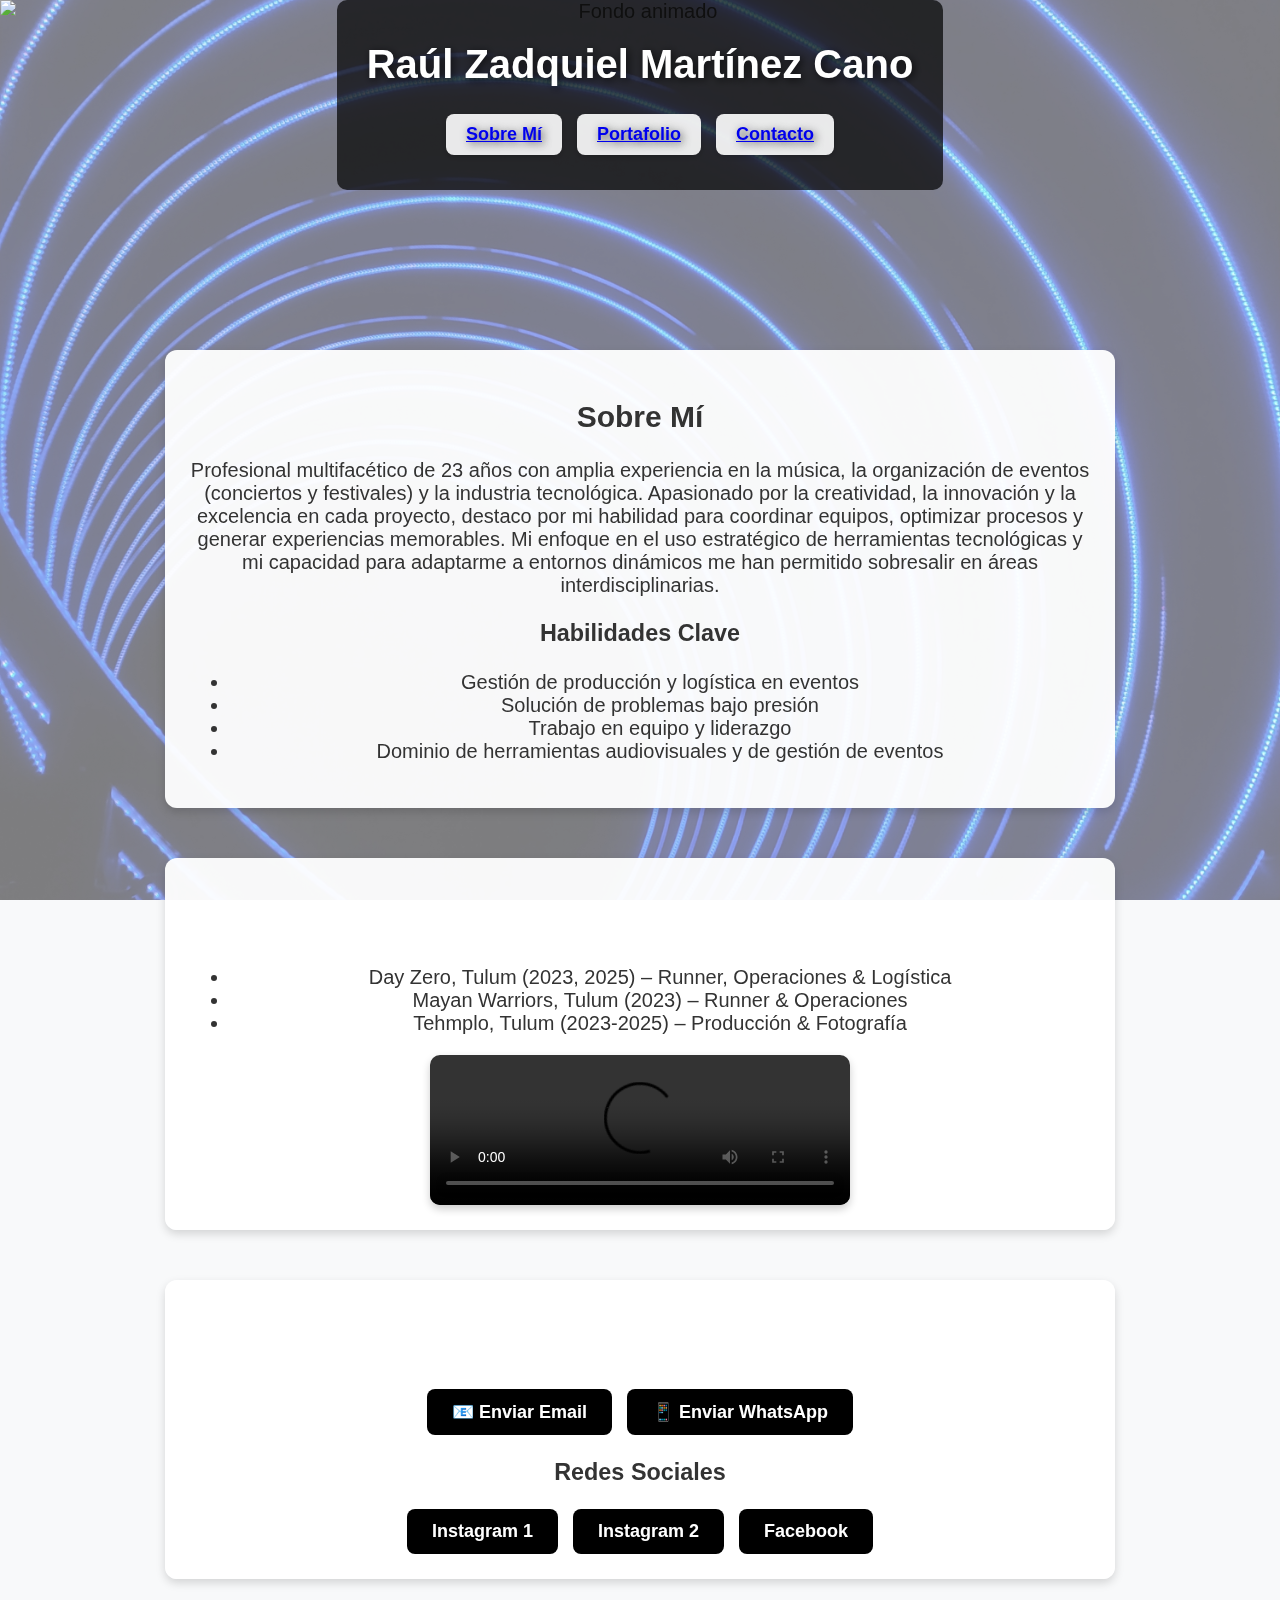
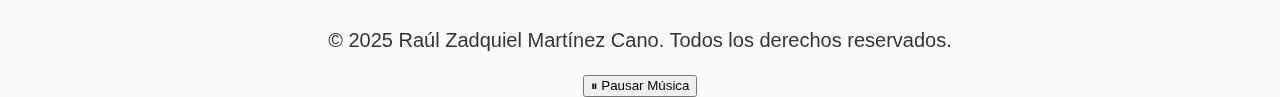
==== index.html @ ecc97858 "Mejoras en diseño" ====
<!DOCTYPE html>
<html lang="es">
<head>
    <meta charset="UTF-8">
    <meta name="viewport" content="width=device-width, initial-scale=1.0">
    <title>Raúl Zadquiel - Portafolio</title>
    <link rel="stylesheet" href="css/styles.css">
</head>
<body>
    <!-- Encabezado con GIF de fondo -->
    <header>
        <div class="video-header">
            <img src="videos/fondo.gif" class="header-gif" alt="Fondo animado">
            <div class="header-content">
                <h1 class="fade-in">Raúl Zadquiel Martínez Cano</h1>
                <nav class="menu-container">
                    <div class="menu-item"><a href="#sobre-mi">Sobre Mí</a></div>
                    <div class="menu-item"><a href="#portafolio">Portafolio</a></div>
                    <div class="menu-item"><a href="#contacto">Contacto</a></div>
                </nav>
            </div>
        </div>
    </header>
    
    <!-- Imagen de fondo para el resto de la página -->
    <img src="img/Im1.jpg" class="background-image" alt="Imagen de fondo">
    
    <section id="sobre-mi" class="fade-in">
        <h2>Sobre Mí</h2>
        <p>Profesional multifacético de 23 años con amplia experiencia en la música, la organización de eventos (conciertos y festivales) y la industria tecnológica. Apasionado por la creatividad, la innovación y la excelencia en cada proyecto, destaco por mi habilidad para coordinar equipos, optimizar procesos y generar experiencias memorables. Mi enfoque en el uso estratégico de herramientas tecnológicas y mi capacidad para adaptarme a entornos dinámicos me han permitido sobresalir en áreas interdisciplinarias.
        </p>
        <h3>Habilidades Clave</h3>
        <ul>
            <li>Gestión de producción y logística en eventos</li>
            <li>Solución de problemas bajo presión</li>
            <li>Trabajo en equipo y liderazgo</li>
            <li>Dominio de herramientas audiovisuales y de gestión de eventos</li>
        </ul>
    </section>
    
    <section id="portafolio" class="fade-in">
        <h2>Portafolio</h2>
        <ul>
            <li>Day Zero, Tulum (2023, 2025) – Runner, Operaciones & Logística</li>
            <li>Mayan Warriors, Tulum (2023) – Runner & Operaciones</li>
            <li>Tehmplo, Tulum (2023-2025) – Producción & Fotografía</li>
        </ul>
        <div class="video-container">
            <video controls>
                <source src="videos/paisaje.mp4" type="video/mp4">
                Tu navegador no soporta la reproducción de videos.
            </video>
        </div>
    </section>
    
    <section id="contacto" class="fade-in">
        <h2>Contacto</h2>
        <div class="social-container">
            <a href="mailto:raulzadquielmartinezcano@gmail.com" class="social-item" target="_blank">📧 Enviar Email</a>
            <a href="https://wa.me/525513612603" class="social-item" target="_blank">📱 Enviar WhatsApp</a>
        </div>
        <h3>Redes Sociales</h3>
        <div class="social-container">
            <a href="https://www.instagram.com/mercenario2230/" target="_blank" class="social-item">Instagram 1</a>
            <a href="https://www.instagram.com/p_u_r_x/" target="_blank" class="social-item">Instagram 2</a>
            <a href="https://www.facebook.com/R.prilip/" target="_blank" class="social-item">Facebook</a>
        </div>
    </section>
    
    <footer>
        <p>&copy; 2025 Raúl Zadquiel Martínez Cano. Todos los derechos reservados.</p>
    </footer>
    
    <!-- Botón para controlar la música al final de la página -->
    <button id="play-music" class="music-button">⏸ Pausar Música</button>
    <audio id="background-music" loop autoplay>
        <source src="audio/mimusica.mp3" type="audio/mp3">
        Tu navegador no soporta el audio.
    </audio>
    
    <script src="js/scripts.js"></script>
</body>
</html>
---- css/styles.css ----
/* Estilos Generales */
body {
    font-family: 'Arial', sans-serif;
    font-size: 20px;
    background-color: #f8f9fa;
    color: #333;
    margin: 0;
    padding: 0;
    text-align: center;
    position: relative;
    overflow-x: hidden;
}

/* GIF en el encabezado */
.video-header {
    position: relative;
    width: 100%;
    height: 300px;
    overflow: hidden;
}

.video-header .header-gif {
    position: absolute;
    top: 0;
    left: 0;
    width: 100%;
    height: 100%;
    object-fit: cover;
    z-index: -1;
}

.header-content {
    position: relative;
    z-index: 1;
    color: white;
    text-shadow: 2px 2px 8px rgba(0, 0, 0, 0.7);
    padding: 50px 0;
    background: rgba(0, 0, 0, 0.7);
    display: inline-block;
    border-radius: 10px;
    padding: 15px 30px;
}

/* Imagen de fondo para el resto de la página */
.background-image {
    position: fixed;
    top: 0;
    left: 0;
    width: 100%;
    height: 100%;
    object-fit: cover;
    z-index: -2;
    opacity: 0.5;
}

/* Menú de navegación destacado */
.menu-container {
    display: flex;
    justify-content: center;
    gap: 15px;
    margin: 20px auto;
}

.menu-item {
    background-color: rgba(255, 255, 255, 0.9);
    padding: 10px 20px;
    border-radius: 8px;
    box-shadow: 0 2px 6px rgba(0, 0, 0, 0.2);
    font-size: 18px;
    font-weight: bold;
    transition: transform 0.9s ease-in-out;
    color: black;
}

.menu-item:hover {
    transform: scale(1.1);
}

/* Redes sociales */
.social-container {
    display: flex;
    justify-content: center;
    gap: 15px;
    margin-top: 20px;
}

.social-item {
    background: black;
    color: white;
    padding: 12px 25px;
    border-radius: 8px;
    font-size: 18px;
    font-weight: bold;
    text-decoration: none;
    transition: all 0.6s ease-in-out;
    display: inline-block;
}

.social-item:hover {
    background: #444;
    transform: scale(1.1);
}

/* Secciones */
section {
    max-width: 900px;
    margin: 50px auto;
    padding: 25px;
    background-color: rgba(255, 255, 255, 0.95);
    box-shadow: 0 4px 10px rgba(0, 0, 0, 0.15);
    border-radius: 12px;
    position: relative;
    z-index: 1;
    opacity: 0;
    transform: translateY(80px);
    transition: opacity 2s ease-out, transform 2s ease-out;
}

/* Animaciones */
.fade-in {
    opacity: 1 !important;
    transform: translateY(0) !important;
}

h1, h2 {
    opacity: 0;
    transform: translateY(80px);
    transition: opacity 1.8s ease-out, transform 1.8s ease-out;
}

/* Barra de desplazamiento personalizada */
::-webkit-scrollbar {
    width: 12px;
}

::-webkit-scrollbar-track {
    background: #f1f1f1;
}

::-webkit-scrollbar-thumb {
    background: #888;
    border-radius: 6px;
}

::-webkit-scrollbar-thumb:hover {
    background: #555;
}

/* Videos en portafolio */
.video-container {
    display: flex;
    justify-content: center;
    gap: 20px;
    flex-wrap: wrap;
    margin-top: 20px;
}

.video-container video {
    width: 100%;
    max-width: 420px;
    border-radius: 10px;
    box-shadow: 0 4px 8px rgba(0, 0, 0, 0.2);
}
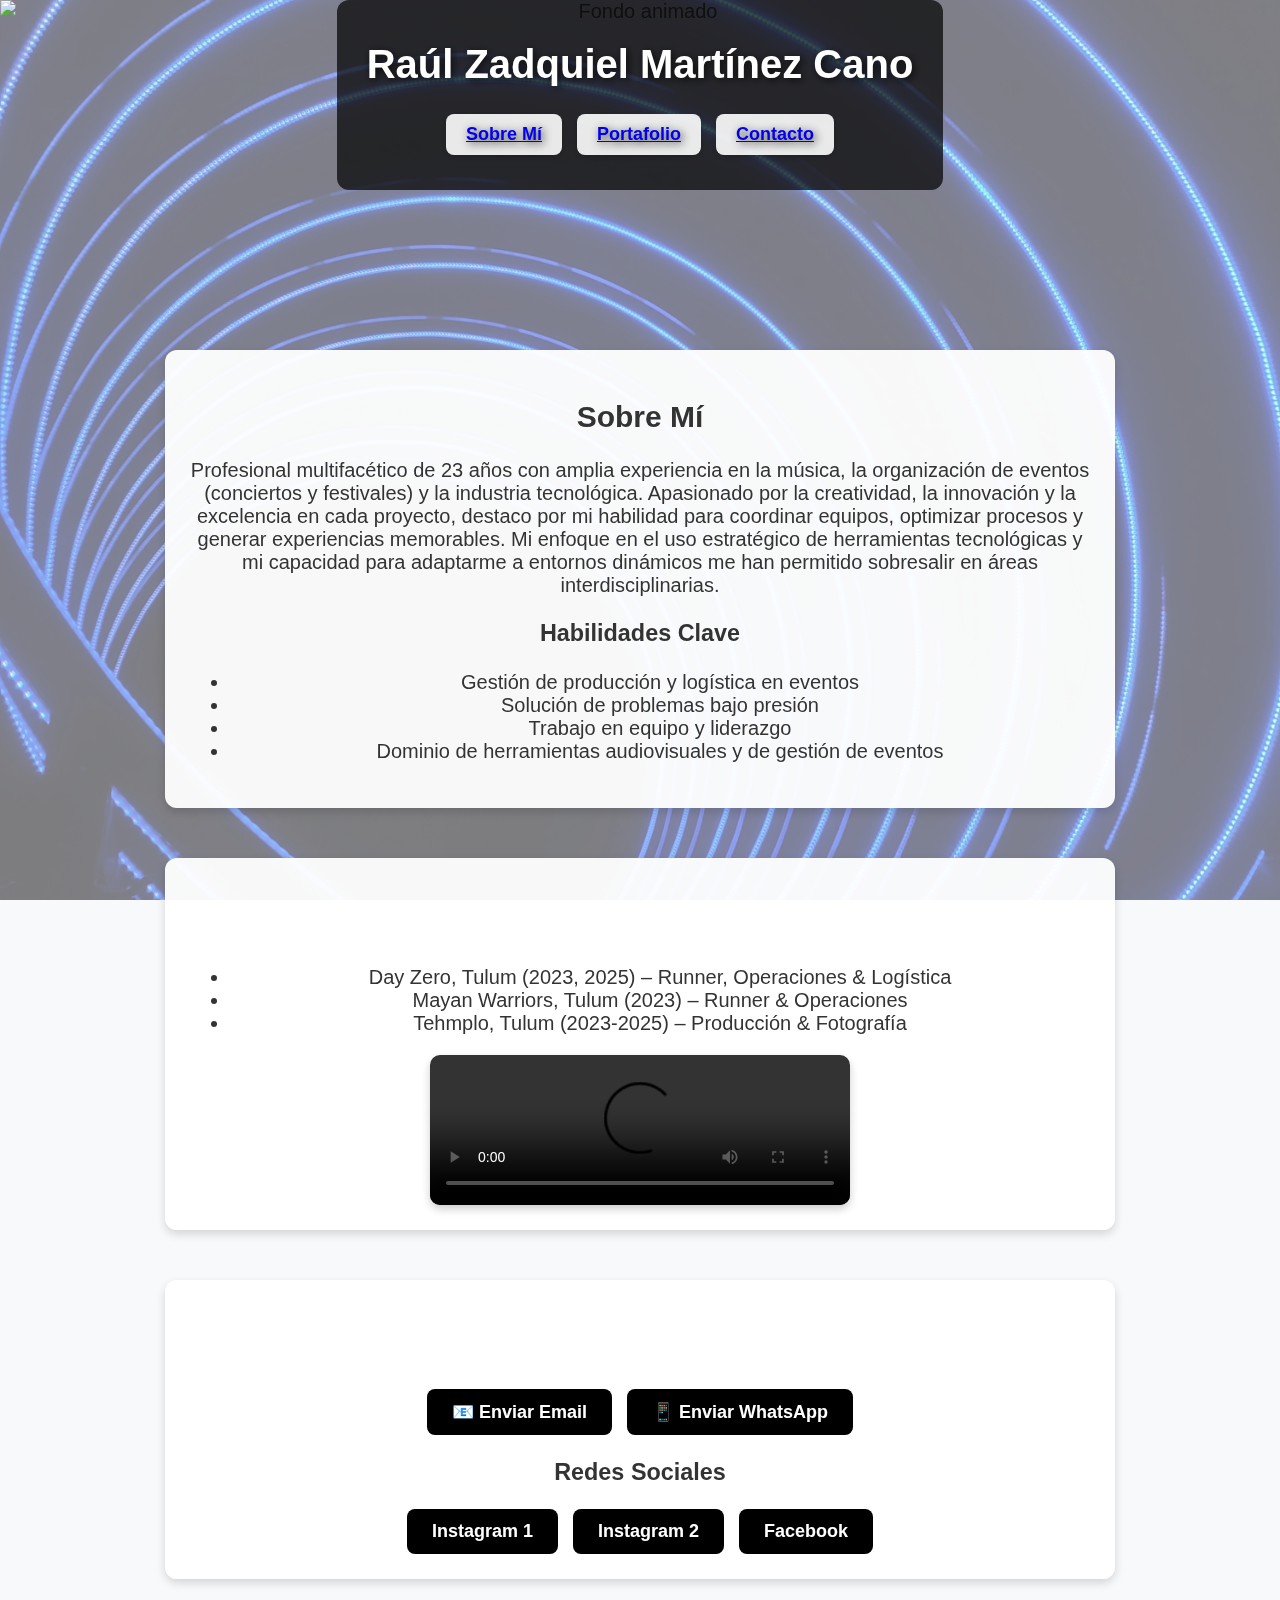
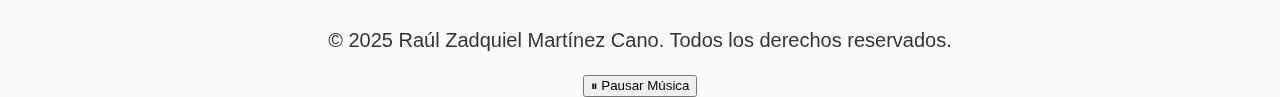
==== commit 85b1b0f2: "Mejoras en diseño 2" ====
--- a/index.html
+++ b/index.html
@@ -12,6 +12,7 @@
         <div class="video-header">
             <img src="videos/fondo.gif" class="header-gif" alt="Fondo animado">
             <div class="header-content">
+            </p>
                 <h1 class="fade-in">Raúl Zadquiel Martínez Cano</h1>
                 <nav class="menu-container">
                     <div class="menu-item"><a href="#sobre-mi">Sobre Mí</a></div>
--- a/css/styles.css
+++ b/css/styles.css
@@ -33,11 +33,11 @@
     position: relative;
     z-index: 1;
     color: white;
-    text-shadow: 2px 2px 8px rgba(0, 0, 0, 0.7);
+    text-shadow: 2px 2px 8px rgba(0, 0, 0, 0.783);
     padding: 50px 0;
     background: rgba(0, 0, 0, 0.7);
     display: inline-block;
-    border-radius: 10px;
+    border-radius: 12px;
     padding: 15px 30px;
 }
 
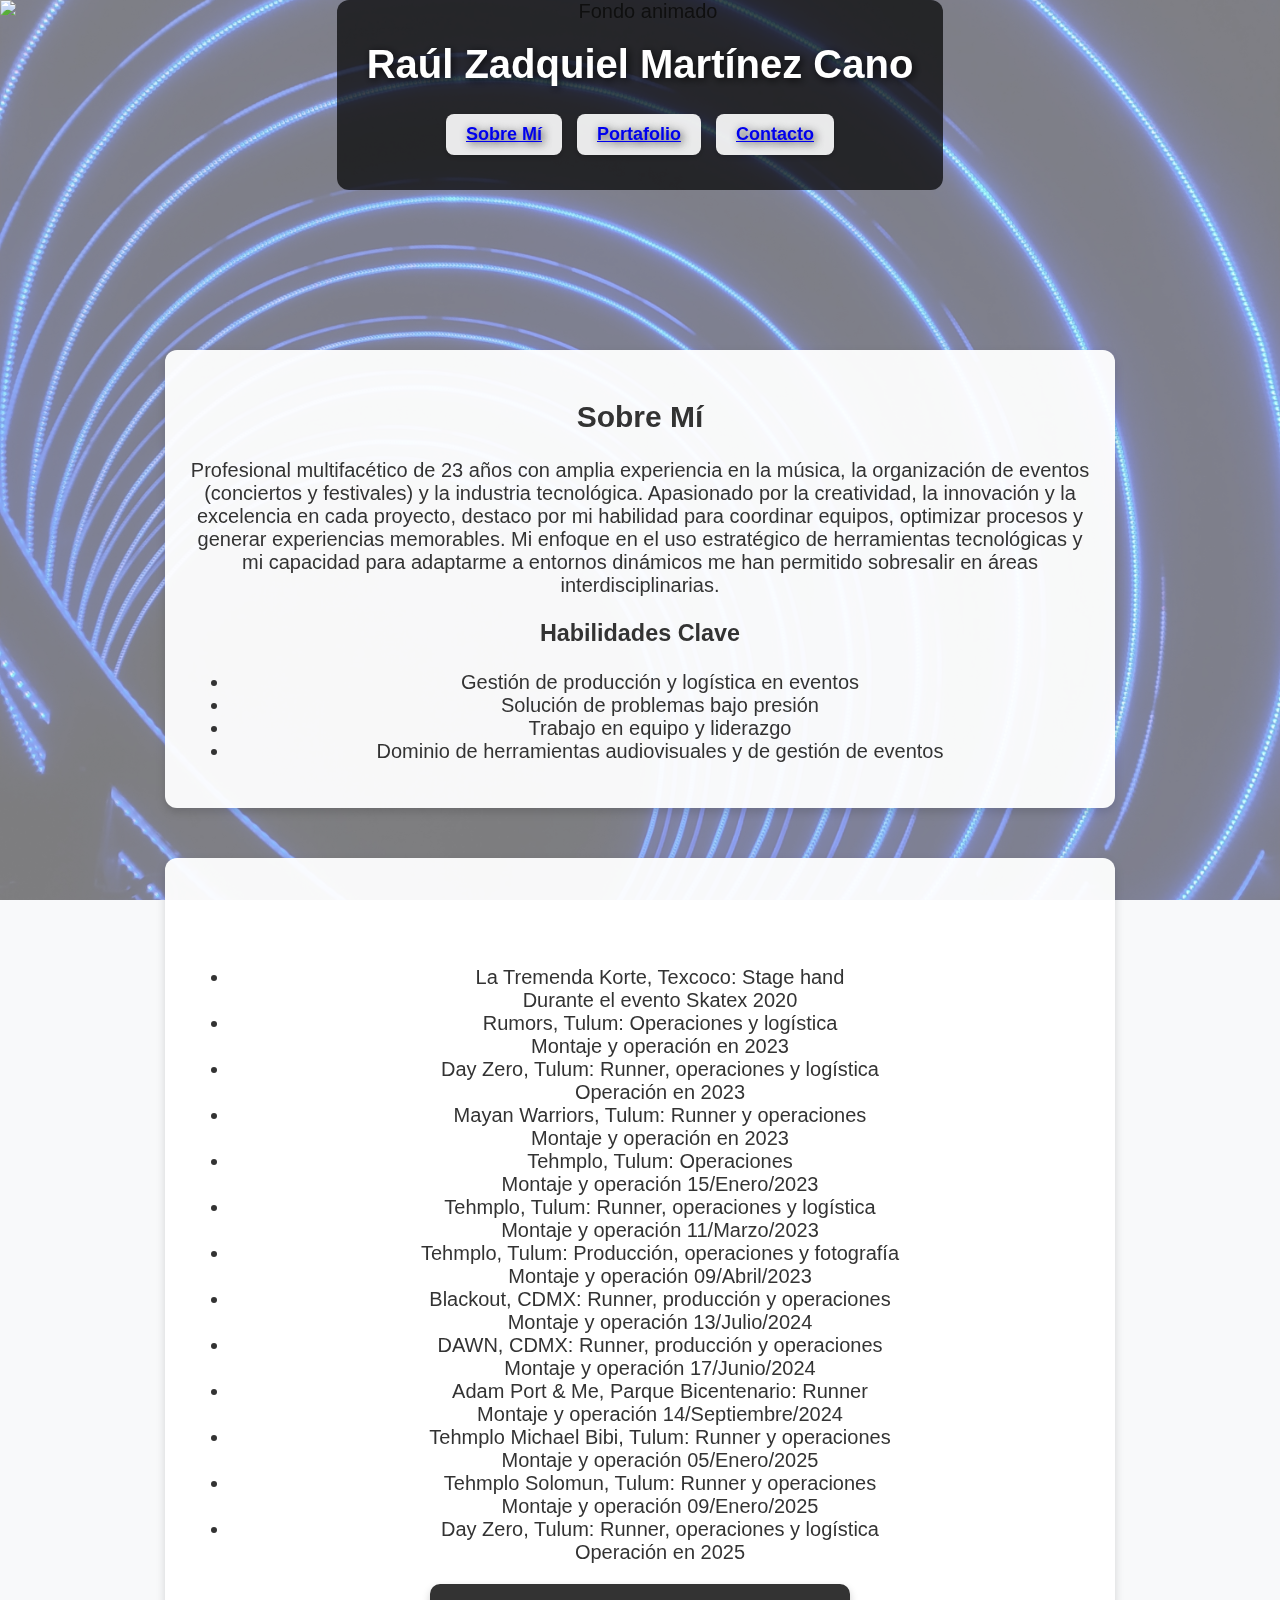
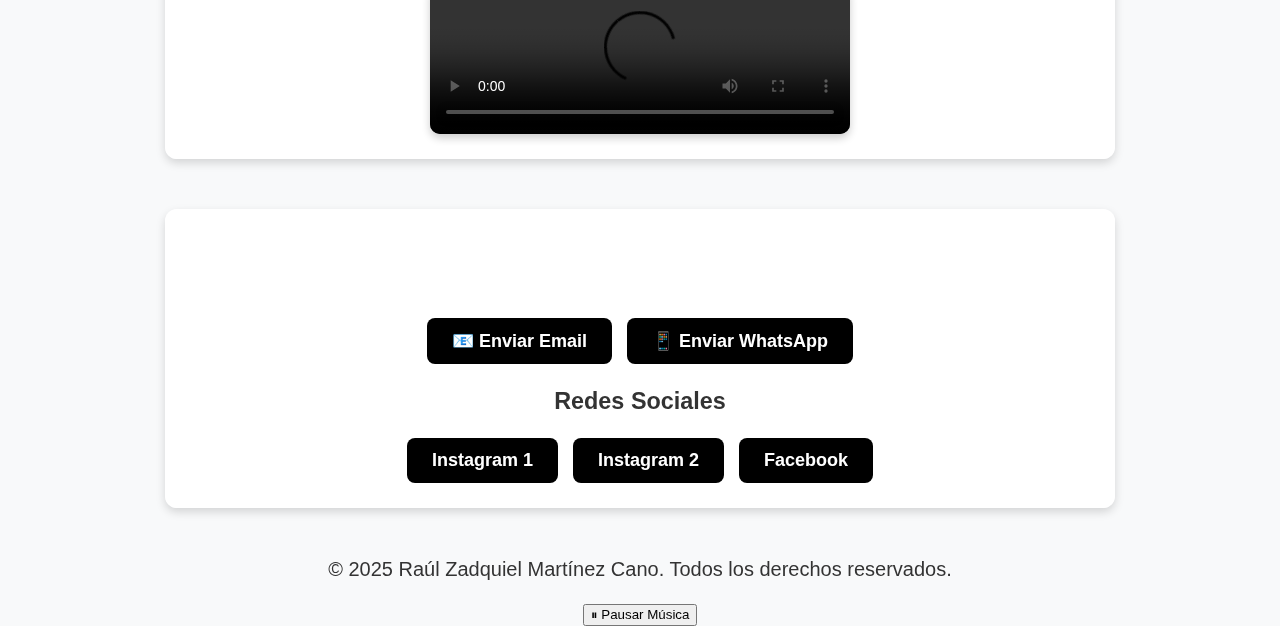
==== commit 2e216ade: "Mejoras en contenido" ====
--- a/index.html
+++ b/index.html
@@ -42,9 +42,19 @@
     <section id="portafolio" class="fade-in">
         <h2>Portafolio</h2>
         <ul>
-            <li>Day Zero, Tulum (2023, 2025) – Runner, Operaciones & Logística</li>
-            <li>Mayan Warriors, Tulum (2023) – Runner & Operaciones</li>
-            <li>Tehmplo, Tulum (2023-2025) – Producción & Fotografía</li>
+            <li>La Tremenda Korte, Texcoco: Stage hand<br>Durante el evento Skatex 2020</li>
+            <li>Rumors, Tulum: Operaciones y logística<br>Montaje y operación en 2023</li>
+            <li>Day Zero, Tulum: Runner, operaciones y logística<br>Operación en 2023</li>
+            <li>Mayan Warriors, Tulum: Runner y operaciones<br>Montaje y operación en 2023</li>
+            <li>Tehmplo, Tulum: Operaciones<br>Montaje y operación 15/Enero/2023</li>
+            <li>Tehmplo, Tulum: Runner, operaciones y logística<br>Montaje y operación 11/Marzo/2023</li>
+            <li>Tehmplo, Tulum: Producción, operaciones y fotografía<br>Montaje y operación 09/Abril/2023</li>
+            <li>Blackout, CDMX: Runner, producción y operaciones<br>Montaje y operación 13/Julio/2024</li>
+            <li>DAWN, CDMX: Runner, producción y operaciones<br>Montaje y operación 17/Junio/2024</li>
+            <li>Adam Port & Me, Parque Bicentenario: Runner<br>Montaje y operación 14/Septiembre/2024</li>
+            <li>Tehmplo Michael Bibi, Tulum: Runner y operaciones<br>Montaje y operación 05/Enero/2025</li>
+            <li>Tehmplo Solomun, Tulum: Runner y operaciones<br>Montaje y operación 09/Enero/2025</li>
+            <li>Day Zero, Tulum: Runner, operaciones y logística<br>Operación en 2025</li>
         </ul>
         <div class="video-container">
             <video controls>
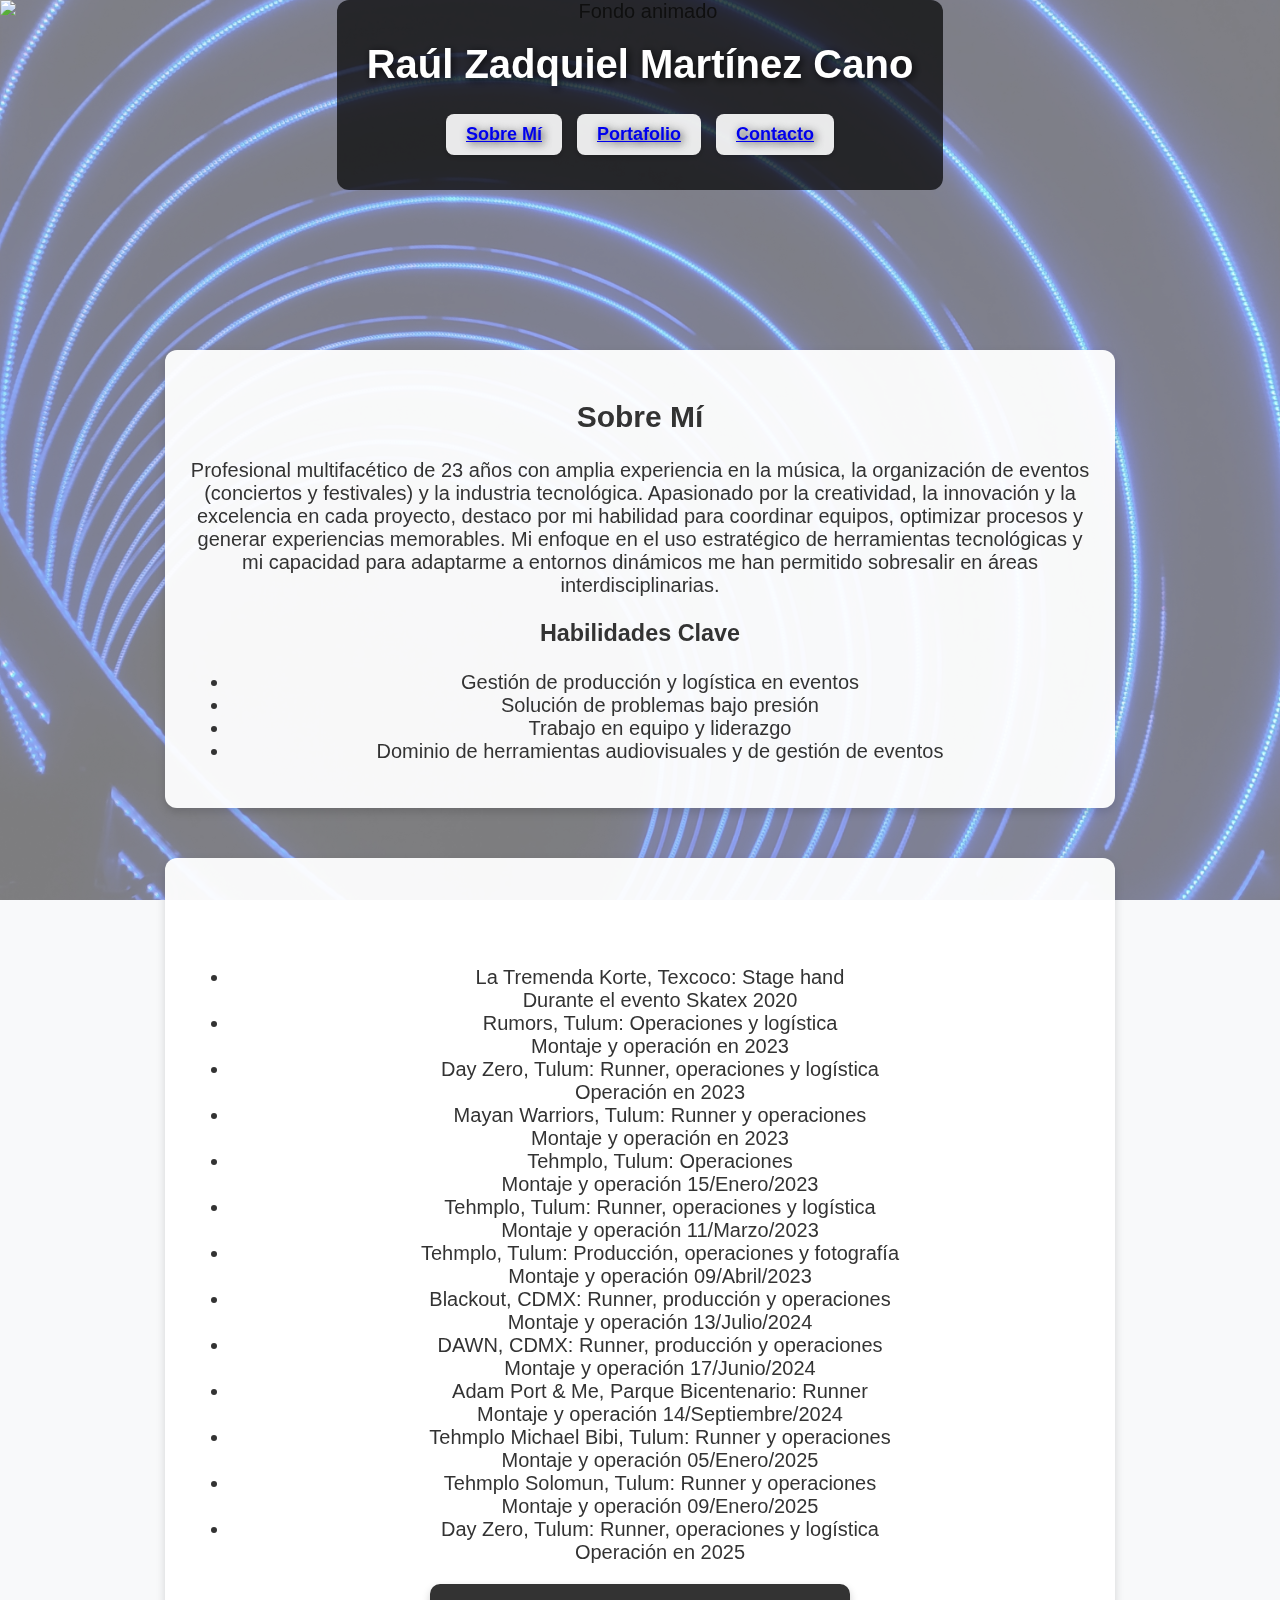
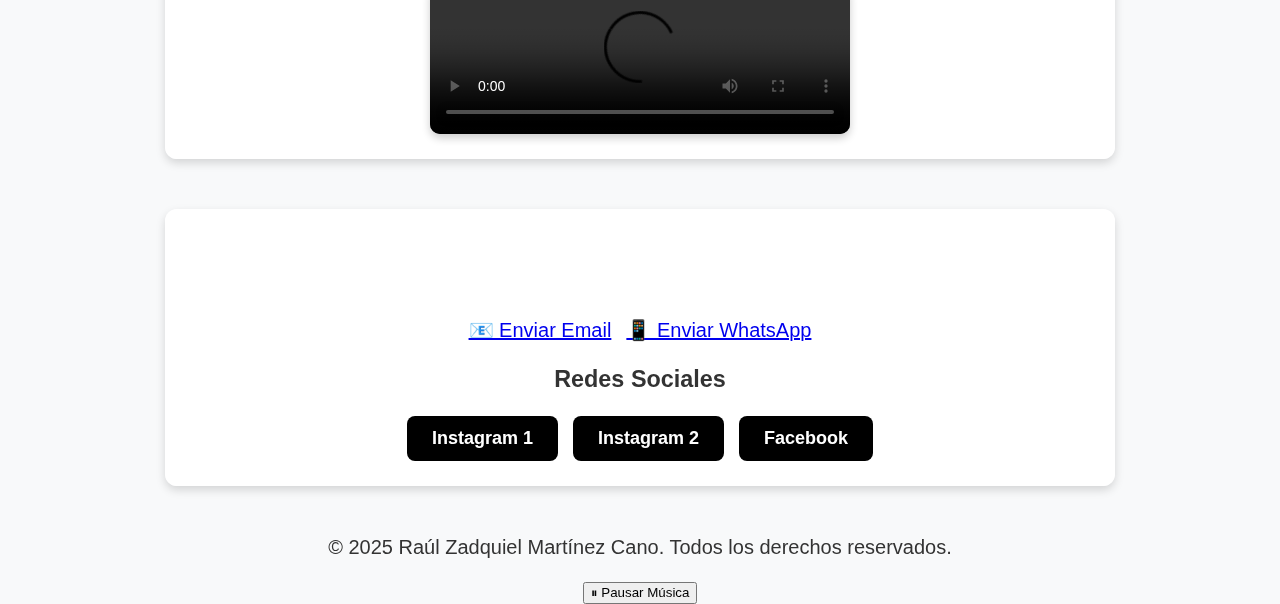
==== commit 22192308: "Mejoras de estilo" ====
--- a/index.html
+++ b/index.html
@@ -12,12 +12,11 @@
         <div class="video-header">
             <img src="videos/fondo.gif" class="header-gif" alt="Fondo animado">
             <div class="header-content">
-            </p>
-                <h1 class="fade-in">Raúl Zadquiel Martínez Cano</h1>
+                <h1 class="fade-in slide-down">Raúl Zadquiel Martínez Cano</h1>
                 <nav class="menu-container">
-                    <div class="menu-item"><a href="#sobre-mi">Sobre Mí</a></div>
-                    <div class="menu-item"><a href="#portafolio">Portafolio</a></div>
-                    <div class="menu-item"><a href="#contacto">Contacto</a></div>
+                    <div class="menu-item slide-up"><a href="#sobre-mi">Sobre Mí</a></div>
+                    <div class="menu-item slide-up"><a href="#portafolio">Portafolio</a></div>
+                    <div class="menu-item slide-up"><a href="#contacto">Contacto</a></div>
                 </nav>
             </div>
         </div>
@@ -26,10 +25,9 @@
     <!-- Imagen de fondo para el resto de la página -->
     <img src="img/Im1.jpg" class="background-image" alt="Imagen de fondo">
     
-    <section id="sobre-mi" class="fade-in">
+    <section id="sobre-mi" class="fade-in slide-left">
         <h2>Sobre Mí</h2>
-        <p>Profesional multifacético de 23 años con amplia experiencia en la música, la organización de eventos (conciertos y festivales) y la industria tecnológica. Apasionado por la creatividad, la innovación y la excelencia en cada proyecto, destaco por mi habilidad para coordinar equipos, optimizar procesos y generar experiencias memorables. Mi enfoque en el uso estratégico de herramientas tecnológicas y mi capacidad para adaptarme a entornos dinámicos me han permitido sobresalir en áreas interdisciplinarias.
-        </p>
+        <p>Profesional multifacético de 23 años con amplia experiencia en la música, la organización de eventos (conciertos y festivales) y la industria tecnológica. Apasionado por la creatividad, la innovación y la excelencia en cada proyecto, destaco por mi habilidad para coordinar equipos, optimizar procesos y generar experiencias memorables. Mi enfoque en el uso estratégico de herramientas tecnológicas y mi capacidad para adaptarme a entornos dinámicos me han permitido sobresalir en áreas interdisciplinarias.</p>
         <h3>Habilidades Clave</h3>
         <ul>
             <li>Gestión de producción y logística en eventos</li>
@@ -39,7 +37,7 @@
         </ul>
     </section>
     
-    <section id="portafolio" class="fade-in">
+    <section id="portafolio" class="fade-in slide-right">
         <h2>Portafolio</h2>
         <ul>
             <li>La Tremenda Korte, Texcoco: Stage hand<br>Durante el evento Skatex 2020</li>
@@ -64,11 +62,11 @@
         </div>
     </section>
     
-    <section id="contacto" class="fade-in">
+    <section id="contacto" class="fade-in slide-up">
         <h2>Contacto</h2>
         <div class="social-container">
-            <a href="mailto:raulzadquielmartinezcano@gmail.com" class="social-item" target="_blank">📧 Enviar Email</a>
-            <a href="https://wa.me/525513612603" class="social-item" target="_blank">📱 Enviar WhatsApp</a>
+            <a href="mailto:raulzadquielmartinezcano@gmail.com" class="contact-button" target="_blank">📧 Enviar Email</a>
+            <a href="https://wa.me/525513612603" class="contact-button" target="_blank">📱 Enviar WhatsApp</a>
         </div>
         <h3>Redes Sociales</h3>
         <div class="social-container">
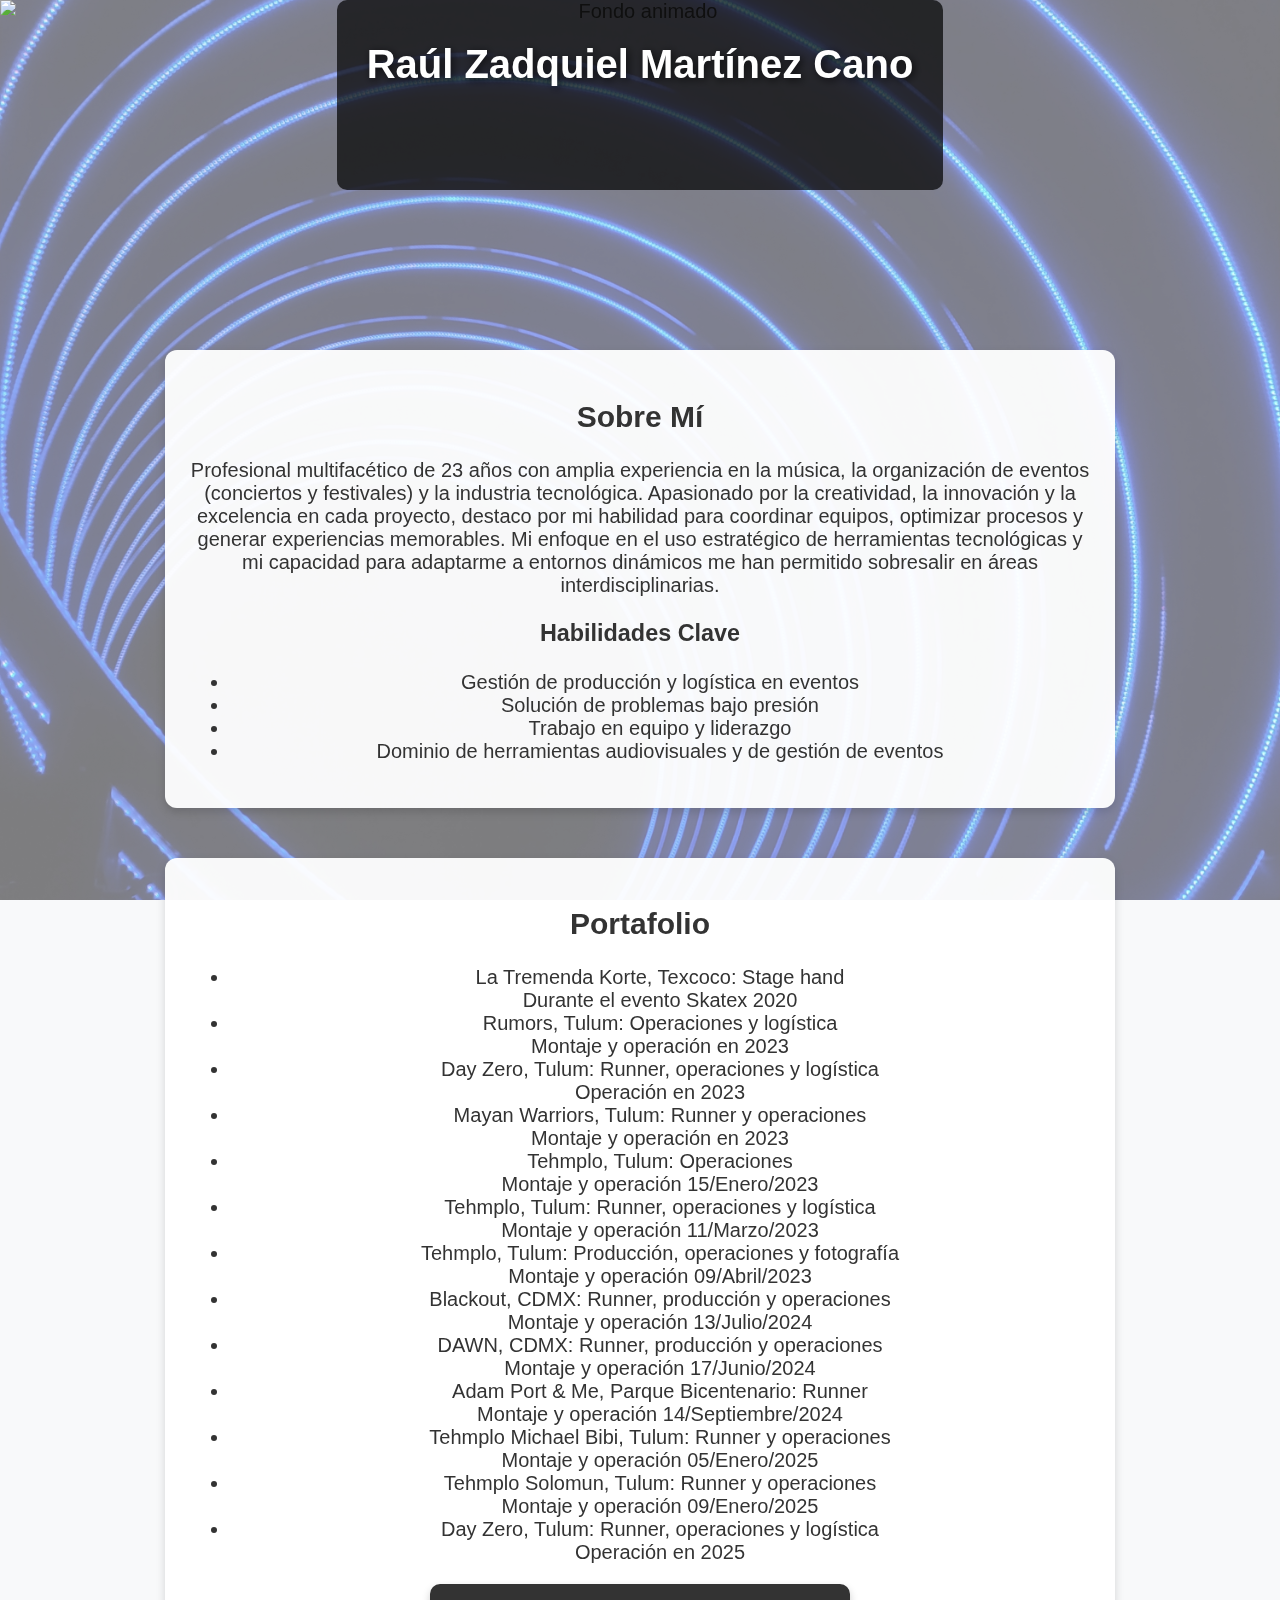
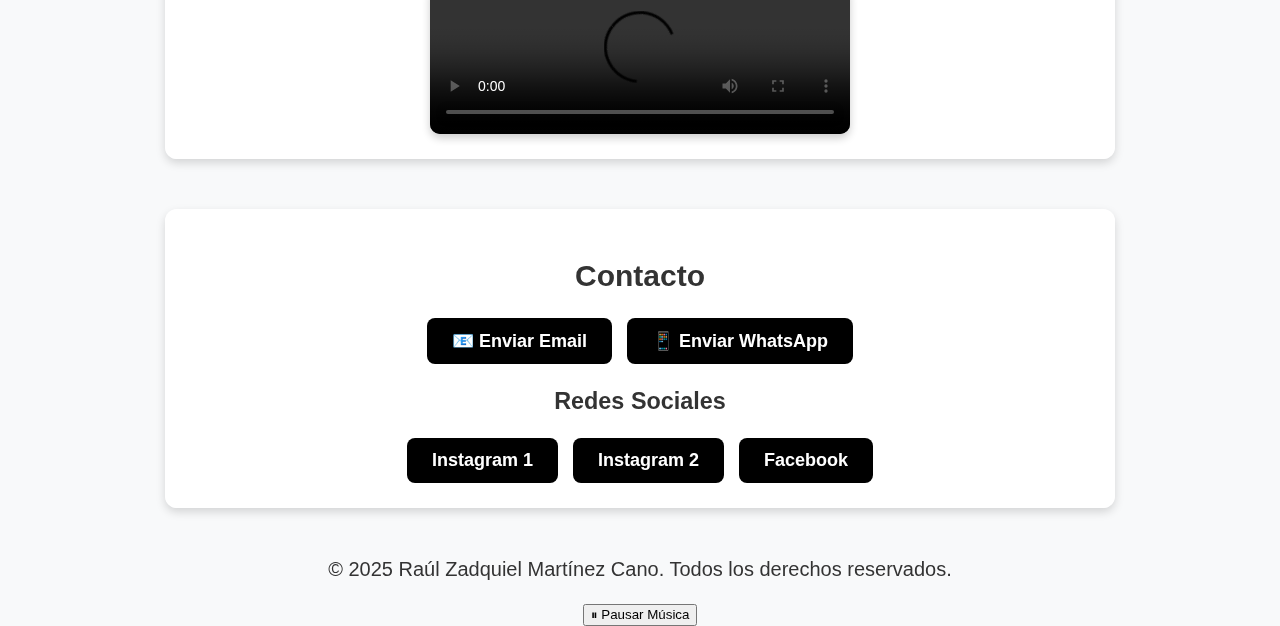
==== commit 264ef4cf: "Mejoras de estilo" ====
--- a/index.html
+++ b/index.html
@@ -65,8 +65,8 @@
     <section id="contacto" class="fade-in slide-up">
         <h2>Contacto</h2>
         <div class="social-container">
-            <a href="mailto:raulzadquielmartinezcano@gmail.com" class="contact-button" target="_blank">📧 Enviar Email</a>
-            <a href="https://wa.me/525513612603" class="contact-button" target="_blank">📱 Enviar WhatsApp</a>
+            <a href="mailto:raulzadquielmartinezcano@gmail.com" class="social-item" target="_blank">📧 Enviar Email</a>
+            <a href="https://wa.me/525513612603" class="social-item" target="_blank">📱 Enviar WhatsApp</a>
         </div>
         <h3>Redes Sociales</h3>
         <div class="social-container">
--- a/css/styles.css
+++ b/css/styles.css
@@ -33,11 +33,11 @@
     position: relative;
     z-index: 1;
     color: white;
-    text-shadow: 2px 2px 8px rgba(0, 0, 0, 0.783);
+    text-shadow: 2px 2px 8px rgba(0, 0, 0, 0.7);
     padding: 50px 0;
     background: rgba(0, 0, 0, 0.7);
     display: inline-block;
-    border-radius: 12px;
+    border-radius: 10px;
     padding: 15px 30px;
 }
 
@@ -68,7 +68,7 @@
     box-shadow: 0 2px 6px rgba(0, 0, 0, 0.2);
     font-size: 18px;
     font-weight: bold;
-    transition: transform 0.9s ease-in-out;
+    transition: transform 0.3s ease-in-out;
     color: black;
 }
 
@@ -92,12 +92,37 @@
     font-size: 18px;
     font-weight: bold;
     text-decoration: none;
-    transition: all 0.6s ease-in-out;
+    transition: all 0.3s ease-in-out;
     display: inline-block;
 }
 
 .social-item:hover {
     background: #444;
+    transform: scale(1.1);
+}
+
+/* Botones de contacto */
+.contact-buttons {
+    display: flex;
+    justify-content: center;
+    gap: 15px;
+    margin: 20px 0;
+}
+
+.contact-button {
+    background: #007BFF;
+    color: white;
+    padding: 12px 25px;
+    border-radius: 8px;
+    font-size: 18px;
+    font-weight: bold;
+    text-decoration: none;
+    transition: all 0.3s ease-in-out;
+    display: inline-block;
+}
+
+.contact-button:hover {
+    background: #0056b3;
     transform: scale(1.1);
 }
 
@@ -113,7 +138,7 @@
     z-index: 1;
     opacity: 0;
     transform: translateY(80px);
-    transition: opacity 2s ease-out, transform 2s ease-out;
+    transition: opacity 1s ease-out, transform 1s ease-out;
 }
 
 /* Animaciones */
@@ -122,10 +147,28 @@
     transform: translateY(0) !important;
 }
 
-h1, h2 {
-    opacity: 0;
-    transform: translateY(80px);
-    transition: opacity 1.8s ease-out, transform 1.8s ease-out;
+.slide-up {
+    opacity: 0;
+    transform: translateY(50px);
+    transition: opacity 1.2s ease-out, transform 1.2s ease-out;
+}
+
+.slide-down {
+    opacity: 0;
+    transform: translateY(-50px);
+    transition: opacity 1.2s ease-out, transform 1.2s ease-out;
+}
+
+.slide-left {
+    opacity: 0;
+    transform: translateX(-50px);
+    transition: opacity 1.2s ease-out, transform 1.2s ease-out;
+}
+
+.slide-right {
+    opacity: 0;
+    transform: translateX(50px);
+    transition: opacity 1.2s ease-out, transform 1.2s ease-out;
 }
 
 /* Barra de desplazamiento personalizada */
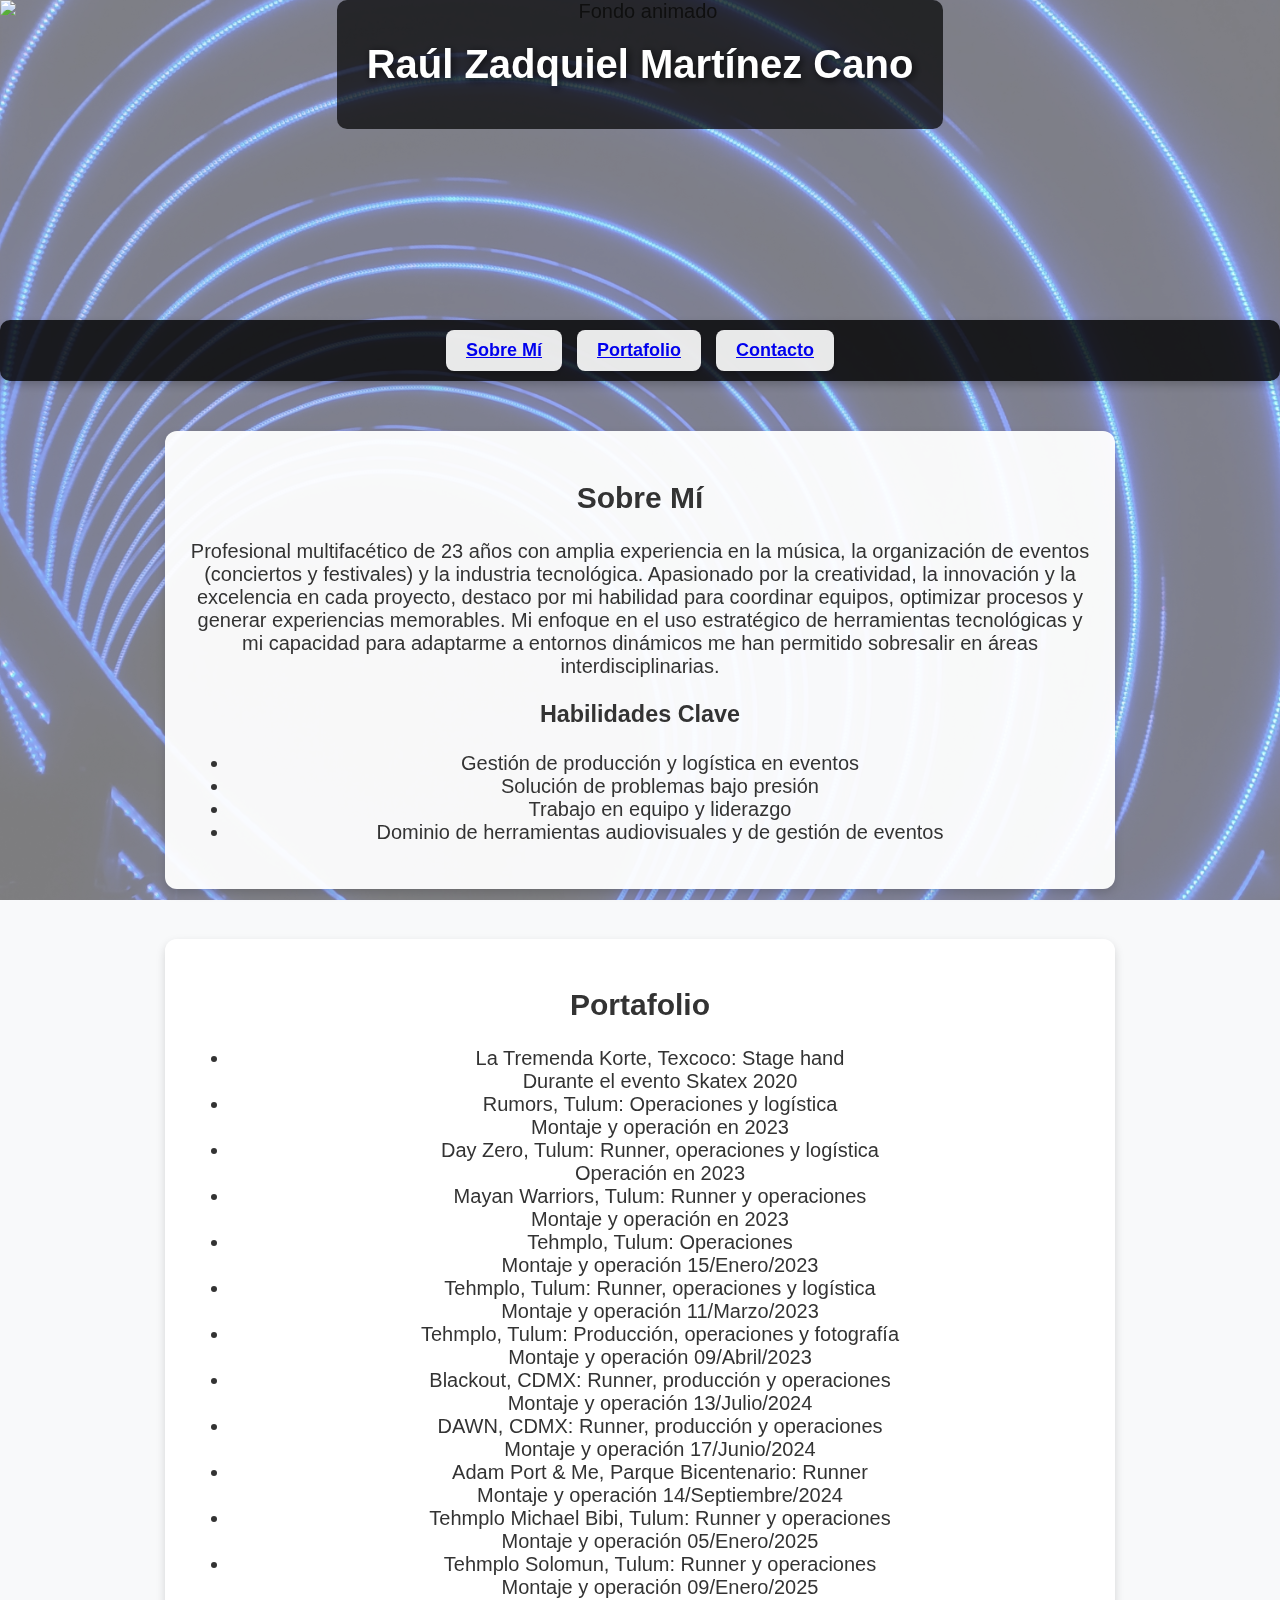
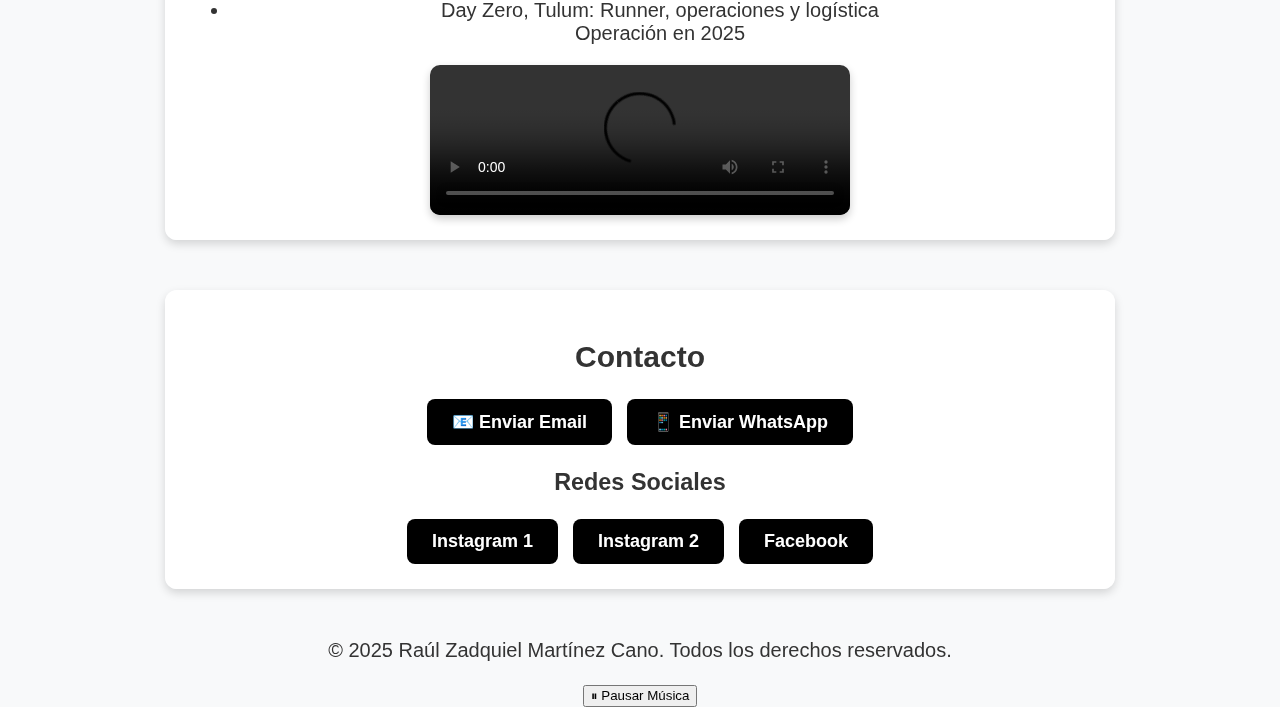
==== commit 0fba7077: "Mejoras de estilu" ====
--- a/index.html
+++ b/index.html
@@ -12,15 +12,17 @@
         <div class="video-header">
             <img src="videos/fondo.gif" class="header-gif" alt="Fondo animado">
             <div class="header-content">
-                <h1 class="fade-in slide-down">Raúl Zadquiel Martínez Cano</h1>
-                <nav class="menu-container">
-                    <div class="menu-item slide-up"><a href="#sobre-mi">Sobre Mí</a></div>
-                    <div class="menu-item slide-up"><a href="#portafolio">Portafolio</a></div>
-                    <div class="menu-item slide-up"><a href="#contacto">Contacto</a></div>
-                </nav>
+                <h1 class="fade-in">Raúl Zadquiel Martínez Cano</h1>
             </div>
         </div>
     </header>
+    
+    <!-- Menú de navegación destacado -->
+    <nav class="menu-container">
+        <div class="menu-item"><a href="#sobre-mi">Sobre Mí</a></div>
+        <div class="menu-item"><a href="#portafolio">Portafolio</a></div>
+        <div class="menu-item"><a href="#contacto">Contacto</a></div>
+    </nav>
     
     <!-- Imagen de fondo para el resto de la página -->
     <img src="img/Im1.jpg" class="background-image" alt="Imagen de fondo">
--- a/css/styles.css
+++ b/css/styles.css
@@ -59,6 +59,10 @@
     justify-content: center;
     gap: 15px;
     margin: 20px auto;
+    padding: 10px;
+    background: rgba(0, 0, 0, 0.8);
+    border-radius: 10px;
+    box-shadow: 0 4px 8px rgba(0, 0, 0, 0.2);
 }
 
 .menu-item {
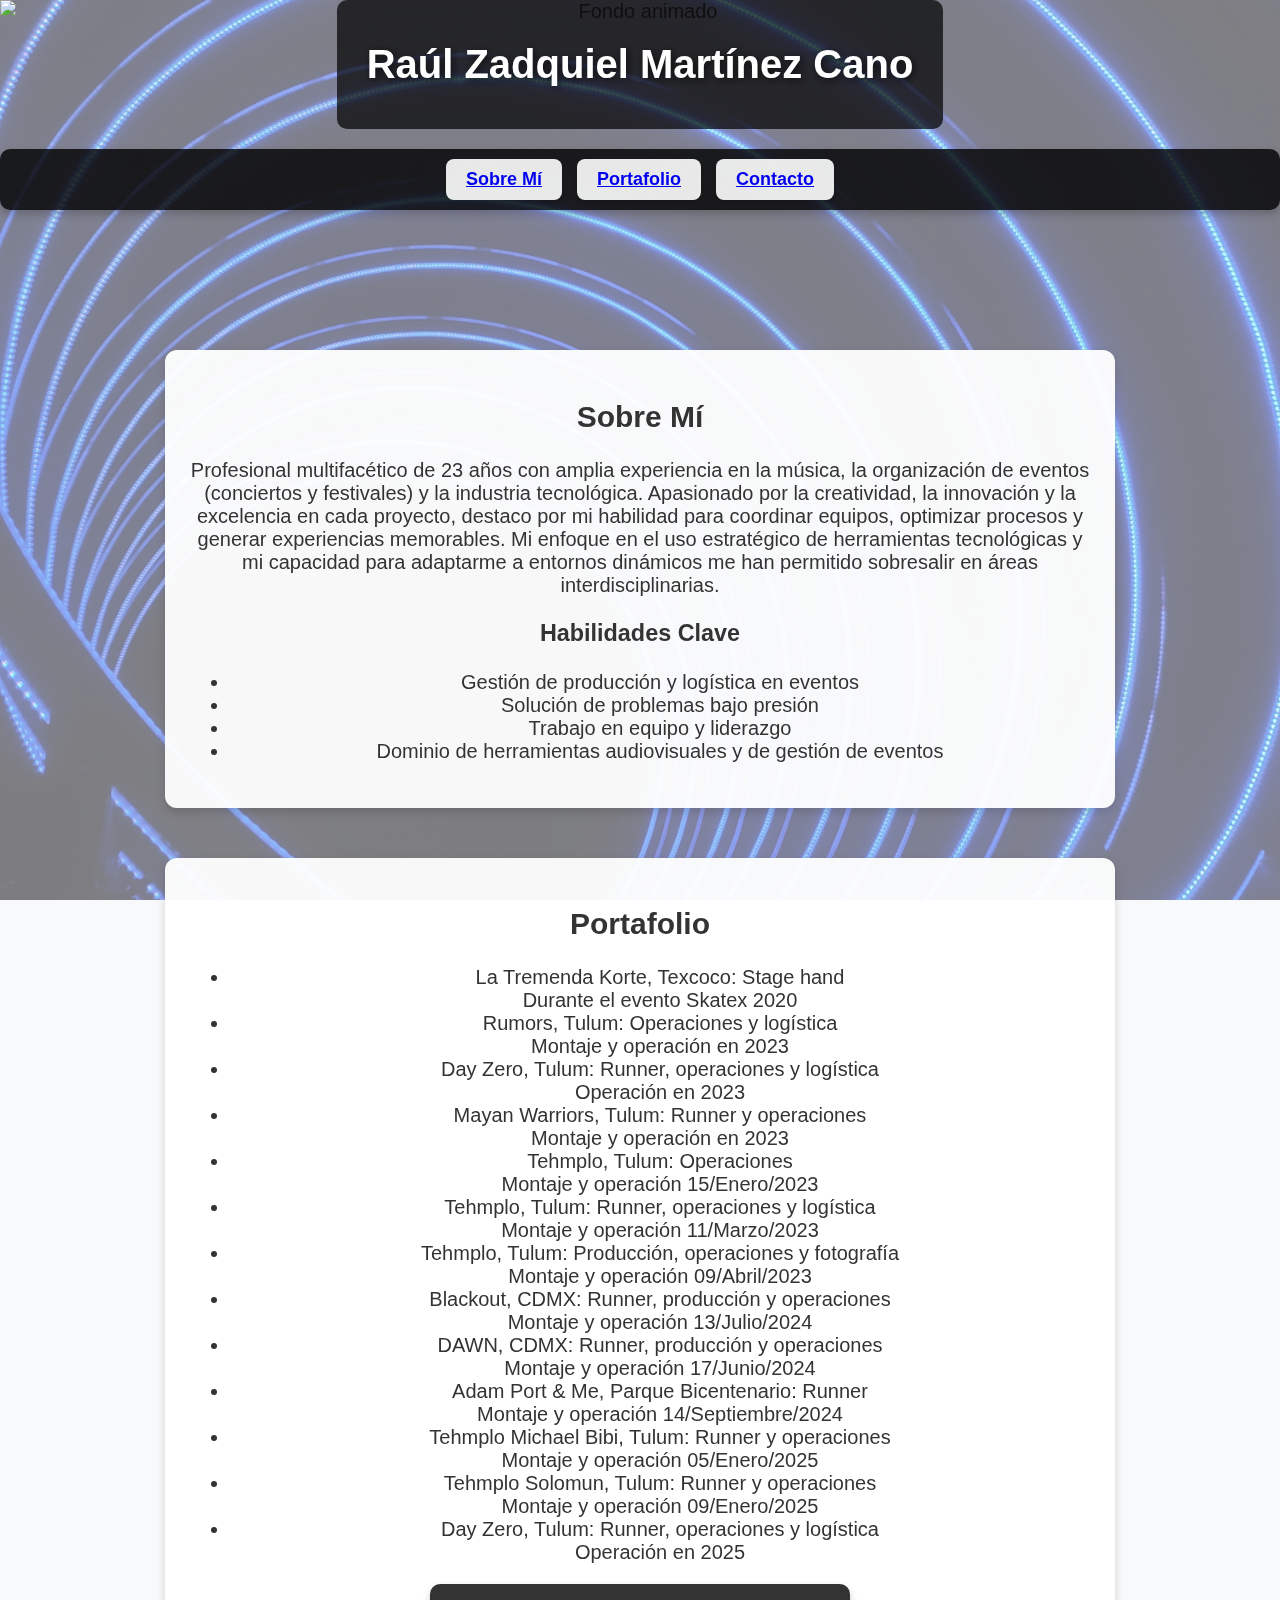
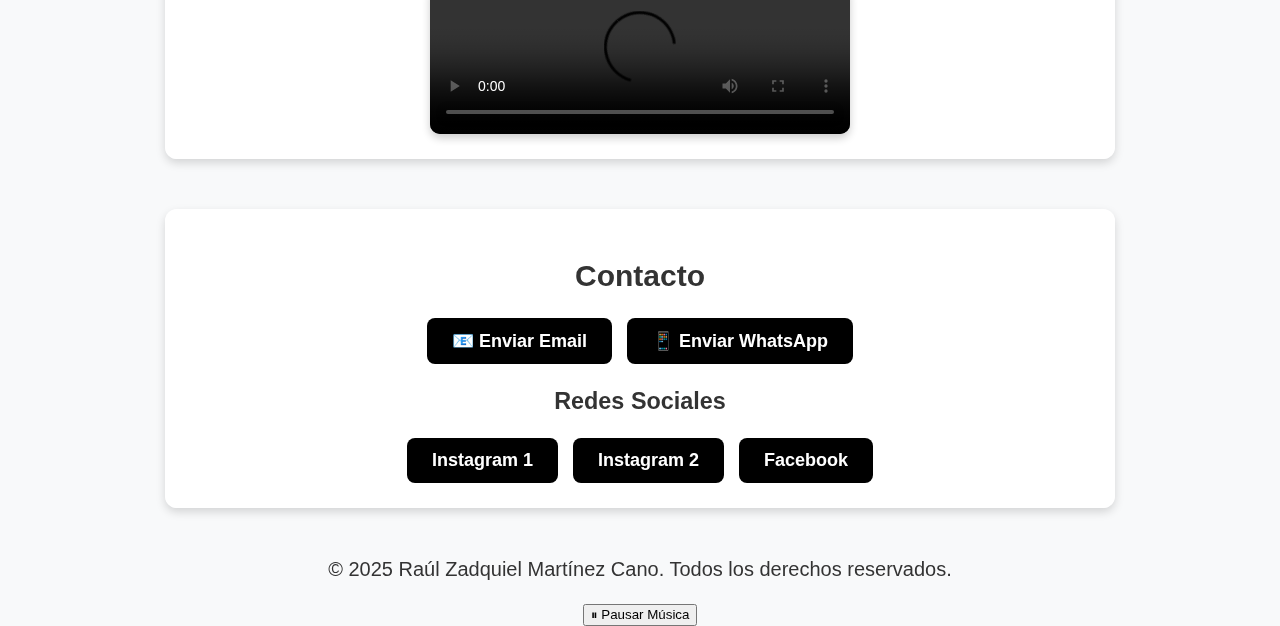
==== commit 224d6f49: "Mejoras de estilu" ====
--- a/index.html
+++ b/index.html
@@ -14,15 +14,15 @@
             <div class="header-content">
                 <h1 class="fade-in">Raúl Zadquiel Martínez Cano</h1>
             </div>
-        </div>
-    </header>
-    
-    <!-- Menú de navegación destacado -->
+                <!-- Menú de navegación destacado -->
     <nav class="menu-container">
         <div class="menu-item"><a href="#sobre-mi">Sobre Mí</a></div>
         <div class="menu-item"><a href="#portafolio">Portafolio</a></div>
         <div class="menu-item"><a href="#contacto">Contacto</a></div>
     </nav>
+        </div>
+    </header>
+    
     
     <!-- Imagen de fondo para el resto de la página -->
     <img src="img/Im1.jpg" class="background-image" alt="Imagen de fondo">
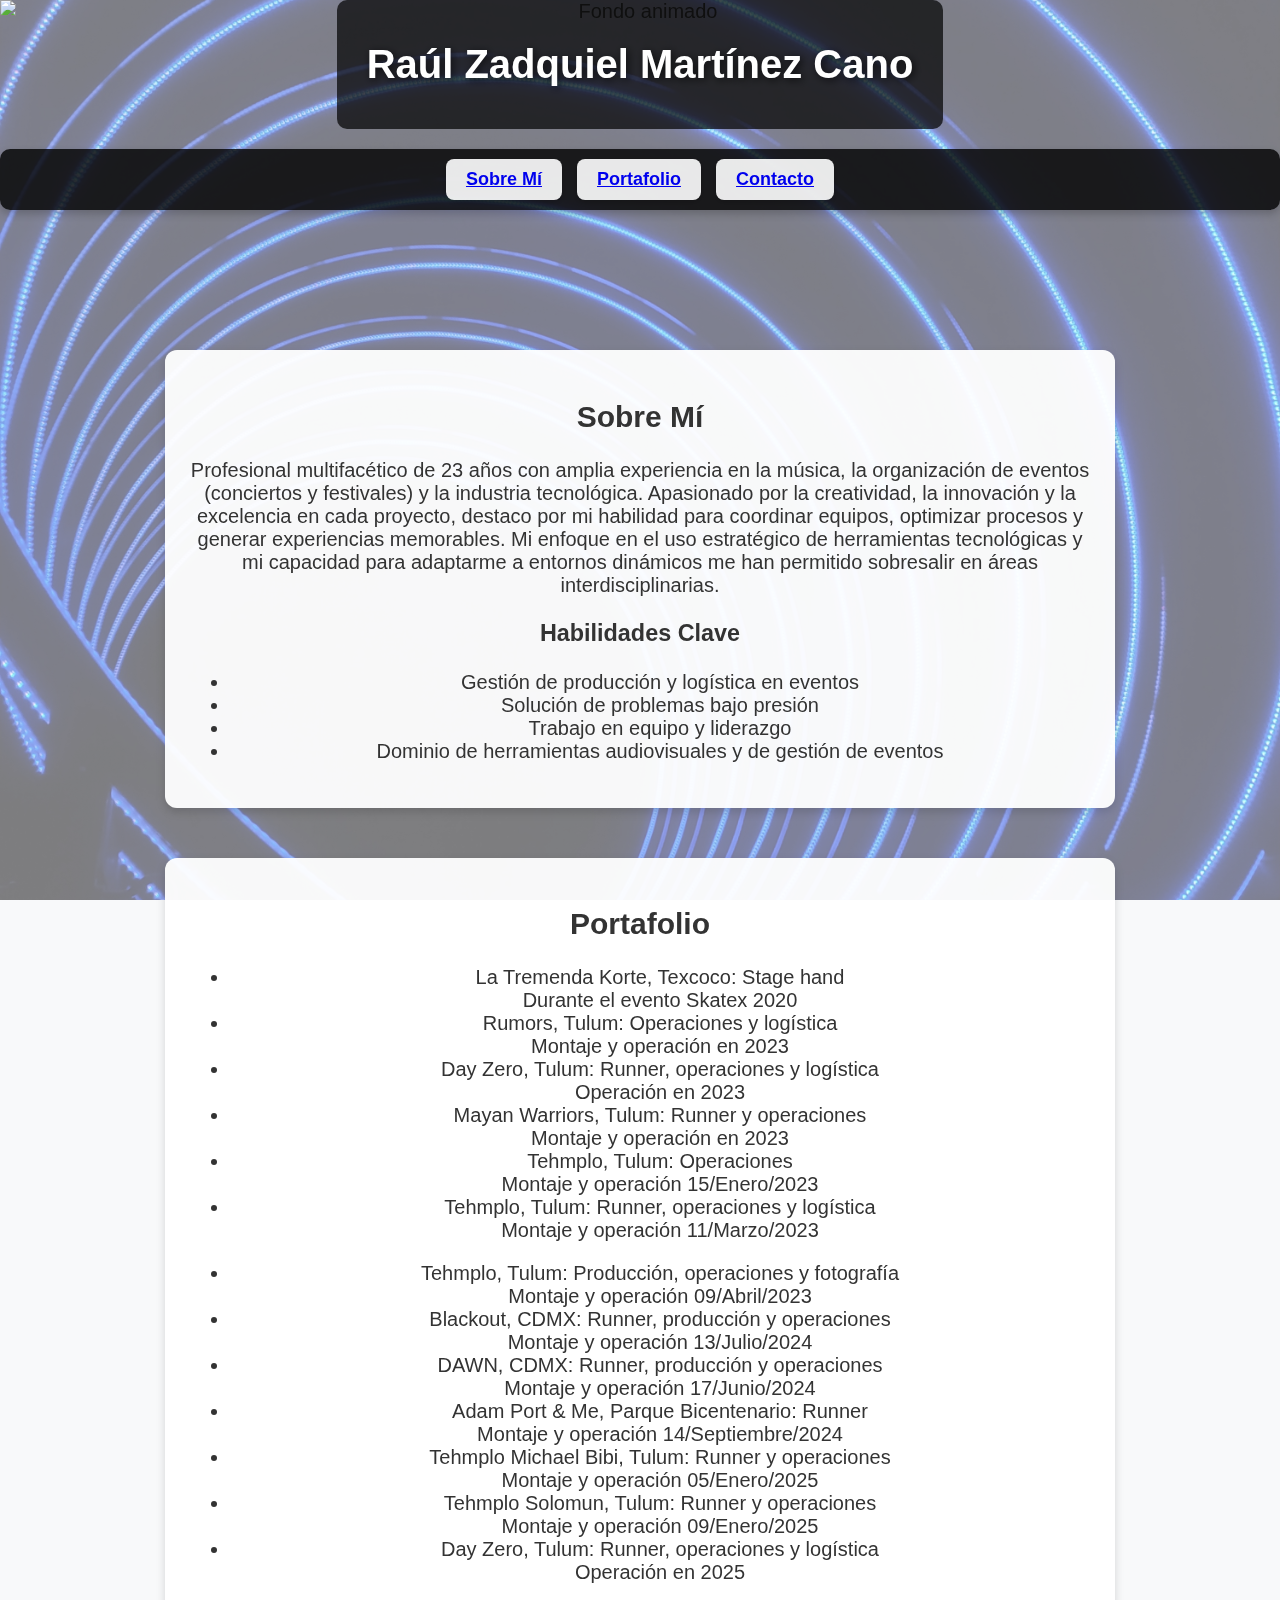
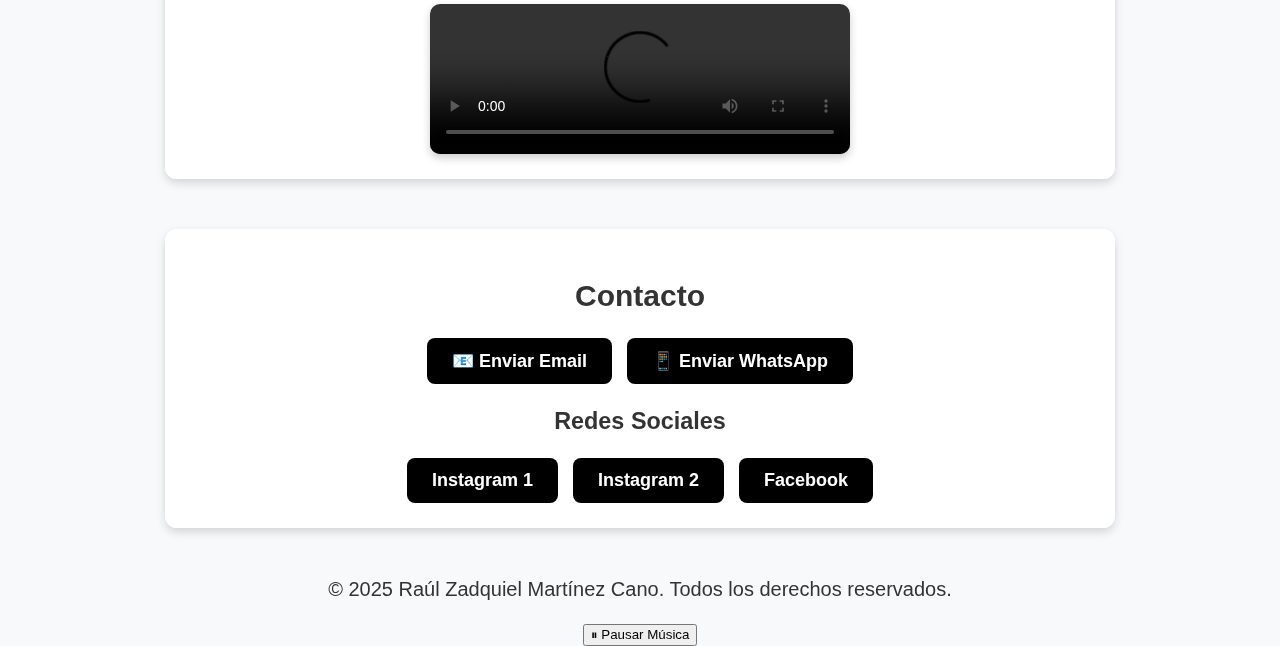
==== commit cebb82f3: "Mejoras de estilu" ====
--- a/index.html
+++ b/index.html
@@ -39,23 +39,27 @@
         </ul>
     </section>
     
-    <section id="portafolio" class="fade-in slide-right">
+    <section id="portafolio" class="fade-in">
         <h2>Portafolio</h2>
-        <ul>
-            <li>La Tremenda Korte, Texcoco: Stage hand<br>Durante el evento Skatex 2020</li>
-            <li>Rumors, Tulum: Operaciones y logística<br>Montaje y operación en 2023</li>
-            <li>Day Zero, Tulum: Runner, operaciones y logística<br>Operación en 2023</li>
-            <li>Mayan Warriors, Tulum: Runner y operaciones<br>Montaje y operación en 2023</li>
-            <li>Tehmplo, Tulum: Operaciones<br>Montaje y operación 15/Enero/2023</li>
-            <li>Tehmplo, Tulum: Runner, operaciones y logística<br>Montaje y operación 11/Marzo/2023</li>
-            <li>Tehmplo, Tulum: Producción, operaciones y fotografía<br>Montaje y operación 09/Abril/2023</li>
-            <li>Blackout, CDMX: Runner, producción y operaciones<br>Montaje y operación 13/Julio/2024</li>
-            <li>DAWN, CDMX: Runner, producción y operaciones<br>Montaje y operación 17/Junio/2024</li>
-            <li>Adam Port & Me, Parque Bicentenario: Runner<br>Montaje y operación 14/Septiembre/2024</li>
-            <li>Tehmplo Michael Bibi, Tulum: Runner y operaciones<br>Montaje y operación 05/Enero/2025</li>
-            <li>Tehmplo Solomun, Tulum: Runner y operaciones<br>Montaje y operación 09/Enero/2025</li>
-            <li>Day Zero, Tulum: Runner, operaciones y logística<br>Operación en 2025</li>
-        </ul>
+        <div class="portfolio-container">
+            <ul class="portfolio-left">
+                <li>La Tremenda Korte, Texcoco: Stage hand<br>Durante el evento Skatex 2020</li>
+                <li>Rumors, Tulum: Operaciones y logística<br>Montaje y operación en 2023</li>
+                <li>Day Zero, Tulum: Runner, operaciones y logística<br>Operación en 2023</li>
+                <li>Mayan Warriors, Tulum: Runner y operaciones<br>Montaje y operación en 2023</li>
+                <li>Tehmplo, Tulum: Operaciones<br>Montaje y operación 15/Enero/2023</li>
+                <li>Tehmplo, Tulum: Runner, operaciones y logística<br>Montaje y operación 11/Marzo/2023</li>
+            </ul>
+            <ul class="portfolio-right">
+                <li>Tehmplo, Tulum: Producción, operaciones y fotografía<br>Montaje y operación 09/Abril/2023</li>
+                <li>Blackout, CDMX: Runner, producción y operaciones<br>Montaje y operación 13/Julio/2024</li>
+                <li>DAWN, CDMX: Runner, producción y operaciones<br>Montaje y operación 17/Junio/2024</li>
+                <li>Adam Port & Me, Parque Bicentenario: Runner<br>Montaje y operación 14/Septiembre/2024</li>
+                <li>Tehmplo Michael Bibi, Tulum: Runner y operaciones<br>Montaje y operación 05/Enero/2025</li>
+                <li>Tehmplo Solomun, Tulum: Runner y operaciones<br>Montaje y operación 09/Enero/2025</li>
+                <li>Day Zero, Tulum: Runner, operaciones y logística<br>Operación en 2025</li>
+            </ul>
+        </div>
         <div class="video-container">
             <video controls>
                 <source src="videos/paisaje.mp4" type="video/mp4">
